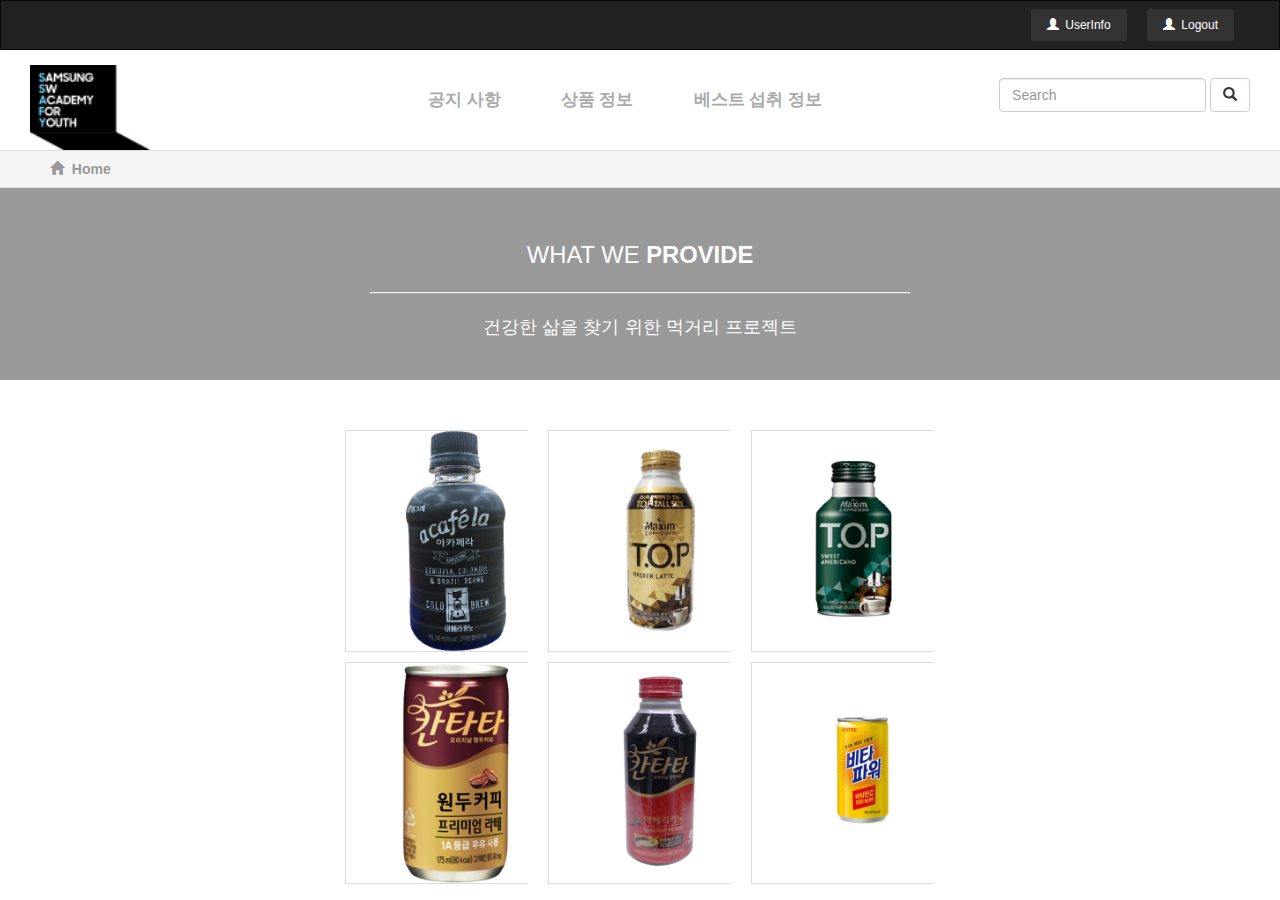
==== WebContent/_index.html @ 6034fc58 "login added" ====
<!DOCTYPE html>
<html>
<head>
<meta charset="UTF-8">
<link rel="stylesheet"
	href="https://maxcdn.bootstrapcdn.com/bootstrap/3.3.2/css/bootstrap.min.css">
<link rel="stylesheet" href="css/style.css">
<title>SSAFY</title>
</head>
<body>
	<header> </header>
	<nav class="navbar navbar-inverse"
		style="padding-right: 40px; padding-left: 40px;">
		<div class="alert alert-success" role="alert" style="display: none;">ssafy님, 환영합니다!</div>
		<div class="alert alert-danger" role="alert" style="display: none;">아이디 또는 패스워드가 틀렸습니다!</div>
		<ul class="nav navbar-nav navbar-right">
			<li>
				<a class="btn btn-sm" href="info.html">
					<span class="glyphicon glyphicon-user" aria-hidden="true"></span>
					<span>&nbsp;UserInfo</span>
				</a>
			</li>
			<li>
				<a class="btn btn-sm" href="index.html">
					<span class="glyphicon glyphicon-user" aria-hidden="true"></span>
					<span>&nbsp;Logout</span>
				</a>
			</li>
		</ul>
	</nav>

	<nav class="navbar navbar-default"
		style="background-color: #FFFFFF; border: 0;">
		<div class="container-fluid">
			<div class="navbar-header">
				<button type="button" class="navbar-toggle collapsed"
					data-toggle="collapse" data-target="#bs-example-navbar-collapse-1"
					aria-expanded="false">
					<span class="sr-only">Toggle navigation</span> <span
						class="icon-bar"></span> <span class="icon-bar"></span> <span
						class="icon-bar"></span>
				</button>
			</div>

			<div class="collapse navbar-collapse"
				id="bs-example-navbar-collapse-1">
				<span class="nav navbar-nav navbar-left"><a href="_index.html"><img
						src="img/header-logo.jpg"></a></span>
				<ul class="nav navbar-nav navbar-center">
					<li><a href="#">공지 사항 <span class="sr-only">(current)</span></a></li>
					<li><a href="item.html">상품 정보</a></li>
					<li><a href="#">베스트 섭취 정보</a></li>
				</ul>
				<form class="navbar-form navbar-right">
					<div class="form-group">
						<input type="text" class="form-control" placeholder="Search">
					</div>
					<button type="submit" class="btn btn-default">
						<span class="glyphicon glyphicon-search"></span>
					</button>
				</form>
			</div>
		</div>
	</nav>
	
	<ol class="breadcrumb">
		<li class="active"><a href="_index.html"><span class="glyphicon glyphicon-home"></span>&nbsp;<span>
					Home</span></a></li>
	</ol>
	
	<section>
		<div class="container">
			<div class="col-md-3"></div>
			<div class="box col-md-6">
				<div class="header">WHAT WE <span style="font-weight: 600;">PROVIDE</span></div>
				<hr>
				<div class="content">건강한 삶을 찾기 위한 먹거리 프로젝트</div>
			</div>
			<div class="col-md-3"></div>
		</div>
	</section>
	
	<div class="bottom-items">
		<div class="container">
			<div class="row">
				<div class="col-md-3"></div>
				<div class="content col-md-6" id="content1"></div>
				<div class="col-md-3"></div>
			</div>
			<div class="row">
				<div class="col-md-3"></div>
				<div class="content col-md-6" id="content2"></div>
				<div class="col-md-3"></div>
			</div>
		</div>
	</div>
	
	<script src="https://code.jquery.com/jquery-3.4.1.min.js"></script>
	<script src="https://maxcdn.bootstrapcdn.com/bootstrap/3.3.2/js/bootstrap.min.js"></script>
	<script type="text/javascript">
		$(function() {
			$(".alert").hide(0);
			send();
		});
		function send() {
			$.ajax(
				{
					type : "get",
					url : "res/foodInfo.xml",
					dataType : "xml",
					success : resXml,
					error : eXml
				}
			);
		}
		function eXml(s) {
			console.log(s);
		}
		function resXml(data) {
			var xmlData = $($("food",data).get().reverse());
			
			for(var idx=0; idx<3; idx++){
				var d = xmlData[idx];
				var code = $("code", xmlData[idx]).text();
				var name = $("name", xmlData[idx]).text();
				var maker = $("maker", xmlData[idx]).text();
				var img = $("image", xmlData[idx]).text();
				$("#content1").append('<div class="item-img" id="item-img' + idx + '">');
				$("#item-img" + idx).append("<img src=" + img + ">");
				$("#item-img" + idx).append('<div class="box-content">');
				$("#item-img" + idx + " .box-content").append('<ul class="icon">');
				$("#item-img" + idx + " .box-content .icon").append('<li><a href="infoinfo.html?code=' + code + '"><span class="glyphicon glyphicon-zoom-in"></span></a></li>');
				$("#item-img" + idx + " .box-content").append('<h5 class="title">' + name + '</h5>');
			}
			
			for(var idx=3; idx<6; idx++){
				var d = xmlData[idx];
				var code = $("code", xmlData[idx]).text();
				var name = $("name", xmlData[idx]).text();
				var maker = $("maker", xmlData[idx]).text();
				var img = $("image", xmlData[idx]).text();
				$("#content2").append('<div class="item-img" id="item-img' + idx + '">');
				$("#item-img" + idx).append("<img src=" + img + ">");
				$("#item-img" + idx).append('<div class="box-content">');
				$("#item-img" + idx + " .box-content").append('<ul class="icon">');
				$("#item-img" + idx + " .box-content .icon").append('<li><a href="infoinfo.html?code=' + code + '"><span class="glyphicon glyphicon-zoom-in"></span></a></li>');
				$("#item-img" + idx + " .box-content").append('<h5 class="title">' + name + '</h5>');
			}
		}
	</script>
</body>
</html>
---- WebContent/css/style.css ----
@charset "UTF-8";

/* body */
body{
	background-color: #FFFFFF;
}

/* nav-top */
.navbar.navbar-inverse{
	border-radius: 0;
	margin-bottom: 0px;
	padding-right: 80px;
}

.navbar.navbar-inverse ul>li>a{
	margin-top: 8px;
	padding-top: 5px;
	padding-bottom: 5px;
	margin-right: 20px;
	background-color: #333333;
	color: #FFFFFF;
}

.navbar.navbar-inverse ul>li>a:hover{
	background-color: #999999;
}

.nav.navbar-nav.pull-right .dropdown-menu{
	background-color: #333333;
}

.nav.navbar-nav.pull-right .dropdown-menu label{
	color: #FFFFFF;
}

.nav.navbar-nav.pull-right .dropdown-menu input{
	background-color: #FFFEAA;
	width: 200px;
}

/* nav-menu */

.navbar.navbar-default{
	margin-bottom: 0px;
	height: 100px;
}

.navbar-nav.navbar-center {
    position: absolute;
    left: 50%;
    transform: translatex(-50%);
    line-height: 120%;
}

.navbar-nav.navbar-center > li{
	padding-right: 30px;
	font-size: 1.2em;
	font-weight: bold;
}

.navbar-nav.navbar-left img{
	padding-top: 15px;
	width: 120px;
}

.navbar-nav.navbar-center > li > a{
	padding-top: 40px;
	color: #AAAAAA;
}

.navbar-form.navbar-right{
	padding-top: 20px;
}


/* path */

.breadcrumb{
	margin-bottom: 0px;
	padding-left: 50px;
	border-top: 1px solid #DDDDDD;
	border-bottom: 1px solid #DDDDDD;
	border-radius: 0;
}

.breadcrumb li a{
	color: #999999;
	font-weight: bold;
	text-decoration: none;
}

/* register */
.ex {
	background-color:white;
	width: 700px;
	height: 100%;
	padding: 40px;
	border-style:outset;
 	margin: 40px 0px; 
	position: absolute;
	left: 30%;
}

.form-group .control-label:after {
	 content:"*";
	 color:red;
}

/* main */
section{
	margin-top: 0px;
	background-color: #999999;
	padding-bottom: 40px;
}

.container .box{
	margin-top: 50px;
	text-align: center;
}

.container .box hr{
	height: 1px;
	background: #AAAAAA;
	background-image: linear-gradient(left, #CCCCCC, #AAAAAA, #CCCCCC);
}

.container .box .header{
	color: #FDFDFD;
	font-size: 1.7em;
}

.container .box .content{
	color: #FDFDFD;
	font-size: 1.3em;
}

/* item */

/* search-bar */
.search-bar{
	width: 100%;
	height: 100px;
	background: #333333;
	margin-top: 0px;
	padding-top: 10px;
	padding-bottom: 10px;
}
.search-bar .container{
	color: #999999;
}

.search-bar .form-group{
	float: left;
	display: inline-block;
}

.dark-bg .form-control{
	background-color: rgba(255, 255, 255, 0.15);
	border-color: #353535;
	box-shadow: inset 0 1px 2px rgba(0, 0, 0, 0.8);
	color: #CCCCCC;
	vertical-align: middle;
	border-radius: 5px;
	position: relative;
	margin-right: 5px;
}

.key-form{
	width: 100px;
}

/* outer */
.outer{
	background-color: #FFFFFF;
	height: 100%;
}

/* items */
.items .container{
	margin-top: 20px;
	float:left;
	display: inline-block;
	width: 100%;
}

.items > .container .row{
	margin-top: 40px;
}

.items > .container .item-img{
	margin-top: 20px;
	margin-left: 10px;
}

.items > .container .item-img img{
	width: 180px;
}

.items > .container .item-content{
	padding-left: 20px;
}

.items > .container .item-content .item-title{
	font-size: 1.7em;
}

.items > .container .item-content .item-title a{
	color: #000000;
	transition: color 0.3s ease-out;
}

.items > .container .item-content .item-title a:hover{
	color: #BEBEBE;
}

.items > .container .item-content .item-material{
	font-size: 1em;
	color: #AAAAAA;
}

.items > .container .item-content button{
	background-color: #09AFDF;
	color: #FFFFFF;
	border-color: #0C9EC7;
	margin-right: 1px;
}




/* img hover effect */

.item-img{text-align:center;position:relative}
.item-img .box-content{width:100%;height:100%;background:0 0;padding-top:25%;position:absolute;top:0;left:0;transition:all .3s ease 0s}
.item-img .icon,.item-img .title{transition:all .2s ease 0s}
.item-img:hover .box-content{background:rgba(0,0,0,.5)}
.item-img .title{font-size:24px;color:#fff;transform:scale(0)}
.item-img:hover .title{transform:scale(1)}
.item-img .icon{list-style:none;padding:0;margin:0;opacity:0}
.item-img:hover .icon{opacity:1}
.item-img .icon li{display:inline-block}
.item-img .icon li:first-child a,.item-img .icon li:last-child a{display:block;width:50px;height:50px;line-height:50px;font-size:24px;color:#fff;border:1px solid #fff;position:relative}
.item-img .icon li a{top:-150px}
.item-img:hover .icon li a{top:0}
.item-img:hover .icon li a:hover{background:#a46789;border-color:#a46789}
.item-img .icon li:first-child a{transition:all .6s cubic-bezier(.175,.885,.32,1.275) 0s}
.item-img .icon li:last-child a{transition:all .6s cubic-bezier(.175,.885,.32,1.275) .1s}
@media only screen and (max-width:990px){.item-img{margin-bottom:30px}
}
@media only screen and (max-width:360px){.item-img .box-content{padding-top:20%}
}




/* main - bottom items */
.bottom-items .container{
	margin-top: 50px;
	width: 100%;
}

.bottom-items .container .item-img{
	width: 30%;
	float: left;
	display: inline-block;
	margin-left: 10px;
	margin-right: 10px;
	margin-bottom: 10px;
	border: 1px solid #DDDDDD;
}

.bottom-items .container .item-img img{
	width: 220px;
}

.bottom-items .container .box-content{
}


/* alert-message */
.alert{
	width: 20%;
    position: absolute;
    left: 50%;
    transform: translatex(-50%);
    line-height: 120%;
    text-align: center;
}
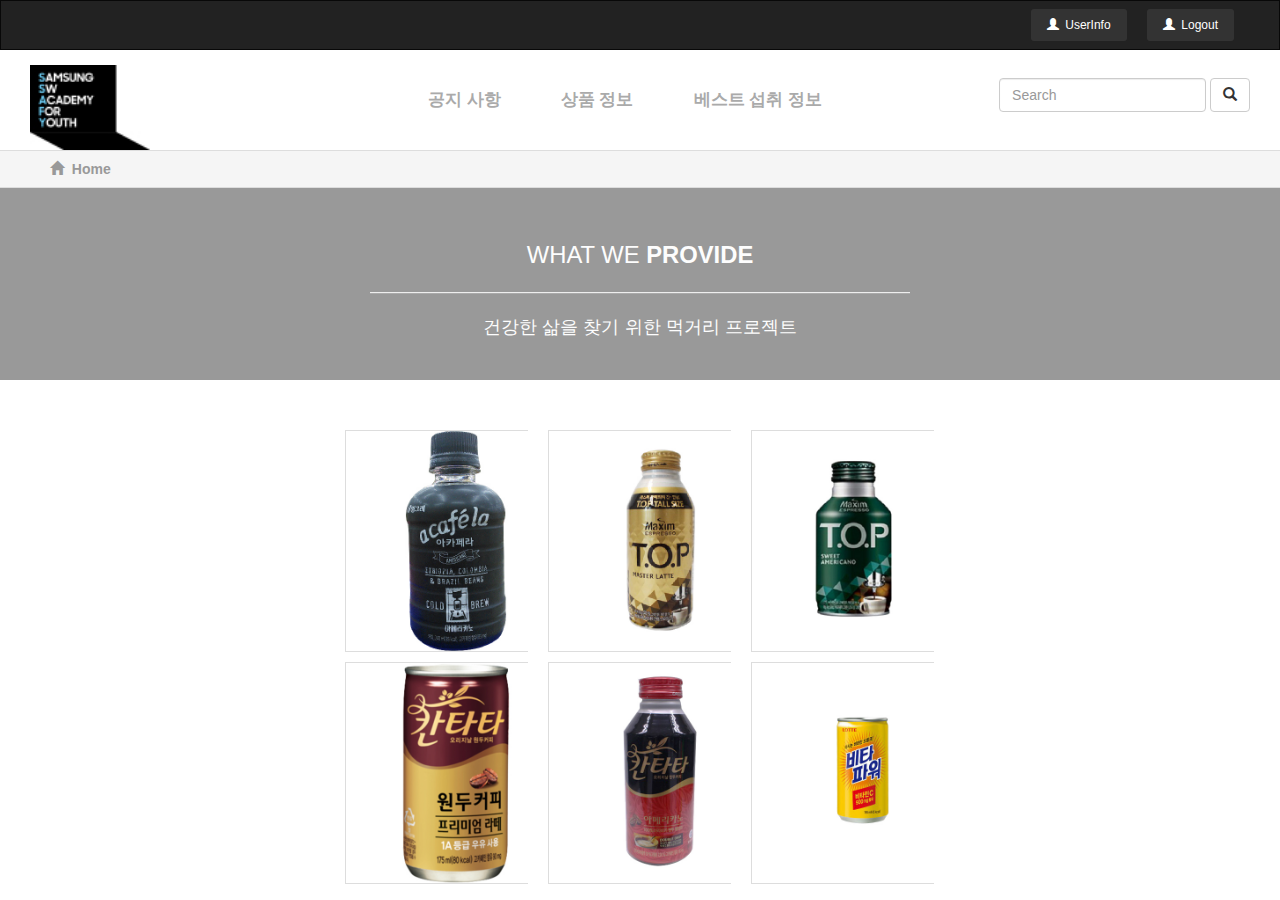
==== commit ed7864b1: "16:06" ====
--- a/WebContent/_index.html
+++ b/WebContent/_index.html
@@ -129,7 +129,7 @@
 				$("#item-img" + idx).append("<img src=" + img + ">");
 				$("#item-img" + idx).append('<div class="box-content">');
 				$("#item-img" + idx + " .box-content").append('<ul class="icon">');
-				$("#item-img" + idx + " .box-content .icon").append('<li><a href="infoinfo.html?code=' + code + '"><span class="glyphicon glyphicon-zoom-in"></span></a></li>');
+				$("#item-img" + idx + " .box-content .icon").append('<li><a href="infoinfo.html?code=' + (code -1) + '"><span class="glyphicon glyphicon-zoom-in"></span></a></li>');
 				$("#item-img" + idx + " .box-content").append('<h5 class="title">' + name + '</h5>');
 			}
 			
@@ -143,7 +143,7 @@
 				$("#item-img" + idx).append("<img src=" + img + ">");
 				$("#item-img" + idx).append('<div class="box-content">');
 				$("#item-img" + idx + " .box-content").append('<ul class="icon">');
-				$("#item-img" + idx + " .box-content .icon").append('<li><a href="infoinfo.html?code=' + code + '"><span class="glyphicon glyphicon-zoom-in"></span></a></li>');
+				$("#item-img" + idx + " .box-content .icon").append('<li><a href="infoinfo.html?code=' + (code -1) + '"><span class="glyphicon glyphicon-zoom-in"></span></a></li>');
 				$("#item-img" + idx + " .box-content").append('<h5 class="title">' + name + '</h5>');
 			}
 		}
--- a/WebContent/css/style.css
+++ b/WebContent/css/style.css
@@ -93,7 +93,7 @@
 .ex {
 	background-color:white;
 	width: 700px;
-	height: 100%;
+	height: 730px;
 	padding: 40px;
 	border-style:outset;
  	margin: 40px 0px; 
